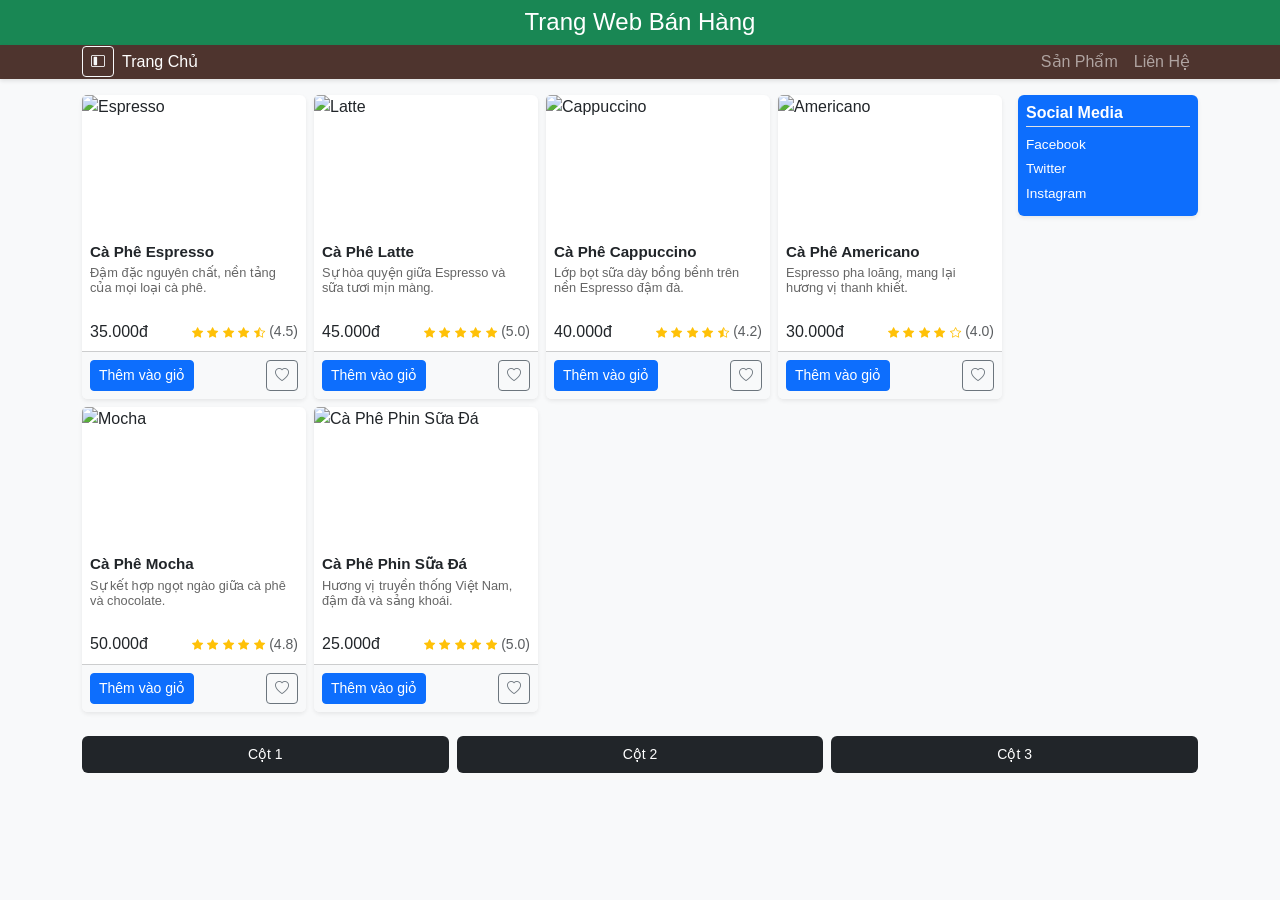
==== Bai1/index.html @ 05e0458a "Fix: Updated all product images to match names correctly" ====
<!DOCTYPE html>
<html lang="en">

<head>
    <meta charset="UTF-8">
    <meta name="viewport" content="width=device-width, initial-scale=1.0">
    <title>Coffee Tree</title>

    <!-- Bootstrap CSS & Icons -->
    <link rel="stylesheet" href="https://cdn.jsdelivr.net/npm/bootstrap@5.3.0/dist/css/bootstrap.min.css">
    <link rel="stylesheet" href="https://cdn.jsdelivr.net/npm/bootstrap-icons@1.7.2/font/bootstrap-icons.css">
    <link rel="stylesheet" href="style.css">
    <style>
        body {
            background-color: #f8f9fa;
        }

        .card-title {
            font-size: 0.95rem;
            font-weight: bold;
            margin-bottom: 0.25rem;
        }

        .card-text {
            font-size: 0.8rem;
            color: #666;
            line-height: 1.2;
            height: 2.4rem;
            overflow: hidden;
        }

        .card img {
            height: 140px;
            object-fit: cover;
        }

        header h1 {
            font-size: 1.5rem !important;
        }

        .sidebar-box {
            font-size: 0.85rem;
            min-width: 180px;
        }
        
        .rating-stars i {
            font-size: 0.7rem;
        }

        /* Sidebar toggle animation */
        #sidebar-column {
            transition: all 0.3s ease;
        }
        
        .collapsed-sidebar {
            width: 0;
            padding: 0 !important;
            overflow: hidden;
            opacity: 0;
            margin-left: -1rem;
        }

        .product-area {
            transition: all 0.3s ease;
        }

        .toggle-btn {
            cursor: pointer;
            z-index: 1000;
        }
    </style>
</head>

<body>
    <header class="bg-success text-white text-center py-2">
        <h1 class="mb-0">Trang Web Bán Hàng</h1>
    </header>

    <nav class="navbar navbar-expand-lg navbar-dark py-0">
        <div class="container">
            <div class="d-flex align-items-center">
                <button class="btn btn-outline-light btn-sm me-2 toggle-btn" onclick="toggleSidebar()">
                    <i class="bi bi-layout-sidebar-inset"></i>
                </button>
                <a class="navbar-brand fs-6" href="#">Trang Chủ</a>
            </div>
            <button class="navbar-toggler" type="button" data-bs-toggle="collapse" data-bs-target="#navbarNav"
                aria-controls="navbarNav" aria-expanded="false" aria-label="Toggle navigation">
                <span class="navbar-toggler-icon"></span>
            </button>
            <div class="collapse navbar-collapse" id="navbarNav">
                <ul class="navbar-nav ms-auto">
                    <li class="nav-item"><a class="nav-link fs-6 py-1" href="#">Sản Phẩm</a></li>
                    <li class="nav-item"><a class="nav-link fs-6 py-1" href="#">Liên Hệ</a></li>
                </ul>
            </div>
        </div>
    </nav>

    <div class="container mt-3">
        <div class="row g-3">
            <!-- Danh sách sản phẩm -->
            <div class="col product-area" id="main-content">
                <div class="row row-cols-2 row-cols-md-3 row-cols-lg-4 g-2">
                    <!-- Sản phẩm 1 -->
                    <div class="col">
                        <div class="card h-100 shadow-sm border-0 product-card">
                            <img src="https://images.unsplash.com/photo-1510591509098-f4fdc6d0ff04?w=400&h=250&fit=crop"
                                class="card-img-top" alt="Espresso">
                            <div class="card-body p-2">
                                <h5 class="card-title text-truncate">Cà Phê Espresso</h5>
                                <p class="card-text">Đậm đặc nguyên chất, nền tảng của mọi loại cà phê.</p>
                                <div class="d-flex justify-content-between align-items-center">
                                    <span class="h6 mb-0">35.000đ</span>
                                    <div class="rating-stars">
                                        <i class="bi bi-star-fill text-warning"></i>
                                        <i class="bi bi-star-fill text-warning"></i>
                                        <i class="bi bi-star-fill text-warning"></i>
                                        <i class="bi bi-star-fill text-warning"></i>
                                        <i class="bi bi-star-half text-warning"></i>
                                        <small class="text-muted">(4.5)</small>
                                    </div>
                                </div>
                            </div>
                            <div class="card-footer d-flex justify-content-between bg-light p-2">
                                <button class="btn btn-primary btn-sm">Thêm vào giỏ</button>
                                <button class="btn btn-outline-secondary btn-sm px-2"><i class="bi bi-heart"></i></button>
                            </div>
                        </div>
                    </div>
                    <!-- Sản phẩm 2 -->
                    <div class="col">
                        <div class="card h-100 shadow-sm border-0 product-card">
                            <img src="https://images.unsplash.com/photo-1541167760496-162955ed8a9f?w=400&h=250&fit=crop"
                                class="card-img-top" alt="Latte">
                            <div class="card-body p-2">
                                <h5 class="card-title text-truncate">Cà Phê Latte</h5>
                                <p class="card-text">Sự hòa quyện giữa Espresso và sữa tươi mịn màng.</p>
                                <div class="d-flex justify-content-between align-items-center">
                                    <span class="h6 mb-0">45.000đ</span>
                                    <div class="rating-stars">
                                        <i class="bi bi-star-fill text-warning"></i>
                                        <i class="bi bi-star-fill text-warning"></i>
                                        <i class="bi bi-star-fill text-warning"></i>
                                        <i class="bi bi-star-fill text-warning"></i>
                                        <i class="bi bi-star-fill text-warning"></i>
                                        <small class="text-muted">(5.0)</small>
                                    </div>
                                </div>
                            </div>
                            <div class="card-footer d-flex justify-content-between bg-light p-2">
                                <button class="btn btn-primary btn-sm">Thêm vào giỏ</button>
                                <button class="btn btn-outline-secondary btn-sm px-2"><i class="bi bi-heart"></i></button>
                            </div>
                        </div>
                    </div>
                    <!-- Sản phẩm 3 -->
                    <div class="col">
                        <div class="card h-100 shadow-sm border-0 product-card">
                            <img src="https://images.unsplash.com/photo-1572442313968-c399722c50d4?w=400&h=250&fit=crop"
                                class="card-img-top" alt="Cappuccino">
                            <div class="card-body p-2">
                                <h5 class="card-title text-truncate">Cà Phê Cappuccino</h5>
                                <p class="card-text">Lớp bọt sữa dày bồng bềnh trên nền Espresso đậm đà.</p>
                                <div class="d-flex justify-content-between align-items-center">
                                    <span class="h6 mb-0">40.000đ</span>
                                    <div class="rating-stars">
                                        <i class="bi bi-star-fill text-warning"></i>
                                        <i class="bi bi-star-fill text-warning"></i>
                                        <i class="bi bi-star-fill text-warning"></i>
                                        <i class="bi bi-star-fill text-warning"></i>
                                        <i class="bi bi-star-half text-warning"></i>
                                        <small class="text-muted">(4.2)</small>
                                    </div>
                                </div>
                            </div>
                            <div class="card-footer d-flex justify-content-between bg-light p-2">
                                <button class="btn btn-primary btn-sm">Thêm vào giỏ</button>
                                <button class="btn btn-outline-secondary btn-sm px-2"><i class="bi bi-heart"></i></button>
                            </div>
                        </div>
                    </div>
                    <!-- Sản phẩm 4 -->
                    <div class="col">
                        <div class="card h-100 shadow-sm border-0 product-card">
                            <img src="https://images.unsplash.com/photo-1551033406-611cf9a28f67?w=400&h=250&fit=crop"
                                class="card-img-top" alt="Americano">
                            <div class="card-body p-2">
                                <h5 class="card-title text-truncate">Cà Phê Americano</h5>
                                <p class="card-text">Espresso pha loãng, mang lại hương vị thanh khiết.</p>
                                <div class="d-flex justify-content-between align-items-center">
                                    <span class="h6 mb-0">30.000đ</span>
                                    <div class="rating-stars">
                                        <i class="bi bi-star-fill text-warning"></i>
                                        <i class="bi bi-star-fill text-warning"></i>
                                        <i class="bi bi-star-fill text-warning"></i>
                                        <i class="bi bi-star-fill text-warning"></i>
                                        <i class="bi bi-star text-warning"></i>
                                        <small class="text-muted">(4.0)</small>
                                    </div>
                                </div>
                            </div>
                            <div class="card-footer d-flex justify-content-between bg-light p-2">
                                <button class="btn btn-primary btn-sm">Thêm vào giỏ</button>
                                <button class="btn btn-outline-secondary btn-sm px-2"><i class="bi bi-heart"></i></button>
                            </div>
                        </div>
                    </div>
                    <!-- Sản phẩm 5 -->
                    <div class="col">
                        <div class="card h-100 shadow-sm border-0 product-card">
                            <img src="https://images.unsplash.com/photo-1578314675249-a6910f80cc4e?w=400&h=250&fit=crop"
                                class="card-img-top" alt="Mocha">
                            <div class="card-body p-2">
                                <h5 class="card-title text-truncate">Cà Phê Mocha</h5>
                                <p class="card-text">Sự kết hợp ngọt ngào giữa cà phê và chocolate.</p>
                                <div class="d-flex justify-content-between align-items-center">
                                    <span class="h6 mb-0">50.000đ</span>
                                    <div class="rating-stars">
                                        <i class="bi bi-star-fill text-warning"></i>
                                        <i class="bi bi-star-fill text-warning"></i>
                                        <i class="bi bi-star-fill text-warning"></i>
                                        <i class="bi bi-star-fill text-warning"></i>
                                        <i class="bi bi-star-fill text-warning"></i>
                                        <small class="text-muted">(4.8)</small>
                                    </div>
                                </div>
                            </div>
                            <div class="card-footer d-flex justify-content-between bg-light p-2">
                                <button class="btn btn-primary btn-sm">Thêm vào giỏ</button>
                                <button class="btn btn-outline-secondary btn-sm px-2"><i class="bi bi-heart"></i></button>
                            </div>
                        </div>
                    </div>
                    <!-- Sản phẩm 6 -->
                    <div class="col">
                        <div class="card h-100 shadow-sm border-0 product-card">
                            <img src="https://images.unsplash.com/photo-1612800045437-013098555e5c?w=400&h=250&fit=crop"
                                class="card-img-top" alt="Cà Phê Phin Sữa Đá">
                            <div class="card-body p-2">
                                <h5 class="card-title text-truncate">Cà Phê Phin Sữa Đá</h5>
                                <p class="card-text">Hương vị truyền thống Việt Nam, đậm đà và sảng khoái.</p>
                                <div class="d-flex justify-content-between align-items-center">
                                    <span class="h6 mb-0">25.000đ</span>
                                    <div class="rating-stars">
                                        <i class="bi bi-star-fill text-warning"></i>
                                        <i class="bi bi-star-fill text-warning"></i>
                                        <i class="bi bi-star-fill text-warning"></i>
                                        <i class="bi bi-star-fill text-warning"></i>
                                        <i class="bi bi-star-fill text-warning"></i>
                                        <small class="text-muted">(5.0)</small>
                                    </div>
                                </div>
                            </div>
                            <div class="card-footer d-flex justify-content-between bg-light p-2">
                                <button class="btn btn-primary btn-sm">Thêm vào giỏ</button>
                                <button class="btn btn-outline-secondary btn-sm px-2"><i class="bi bi-heart"></i></button>
                            </div>
                        </div>
                    </div>
                </div>
            </div>

            <!-- Sidebar Column -->
            <div class="col-auto" id="sidebar-column">
                <div class="bg-primary text-white p-2 rounded shadow-sm sidebar-box">
                    <h6 class="fw-bold border-bottom pb-1 mb-2">Social Media</h6>
                    <ul class="list-unstyled mb-0">
                        <li class="mb-1"><a href="#" class="text-white text-decoration-none">Facebook</a></li>
                        <li class="mb-1"><a href="#" class="text-white text-decoration-none">Twitter</a></li>
                        <li class="mb-1"><a href="#" class="text-white text-decoration-none">Instagram</a></li>
                    </ul>
                </div>
            </div>
        </div>
    </div>

    <!-- Phần footer -->
    <div class="container mt-4 mb-4">
        <div class="row g-2">
            <div class="col-4">
                <div class="bg-dark text-white text-center py-2 rounded">
                    <p class="small mb-0">Cột 1</p>
                </div>
            </div>
            <div class="col-4">
                <div class="bg-dark text-white text-center py-2 rounded">
                    <p class="small mb-0">Cột 2</p>
                </div>
            </div>
            <div class="col-4">
                <div class="bg-dark text-white text-center py-2 rounded">
                    <p class="small mb-0">Cột 3</p>
                </div>
            </div>
        </div>
    </div>

    <!-- Sử dụng Bootstrap JS và Popper.js -->
    <script src="https://cdn.jsdelivr.net/npm/bootstrap@5.3.0/dist/js/bootstrap.bundle.min.js"></script>
    <script>
        function toggleSidebar() {
            const sidebar = document.getElementById('sidebar-column');
            sidebar.classList.toggle('collapsed-sidebar');
        }
    </script>
</body>

</html>
---- Bai1/style.css ----
:root {
    --amber-color: #4e342e;
    --slate-gray: #455A64;
    --dark-bg: #333333;
}

body {
    background-color: #f4f7f6;
    font-family: Arial, sans-serif;
}

header {
    background-color: var(--dark-bg);
}

nav.navbar {
    background-color: var(--amber-color) !important;
    box-shadow: 0 2px 4px rgba(0, 0, 0, 0.1);
}

/* Fix chiều cao ảnh để danh sách luôn đều nhau */
.product-card img {
    height: 200px;
    object-fit: cover;
}

.product-card:hover {
    transform: translateY(-5px);
    transition: 0.3s;
    box-shadow: 0 10px 20px rgba(0, 0, 0, 0.12) !important;
}

.btn-buy {
    background-color: #04AA6D;
    color: white;
}

.btn-buy:hover {
    background-color: #038a58;
    color: white;
}

.btn-custom {
    background-color: var(--slate-gray);
    color: white;
}

.btn-custom:hover {
    background-color: #37474F;
    color: var(--amber-color);
}

.sidebar {
    background-color: var(--slate-gray);
    color: white;
}

.social-link {
    color: #e0e0e0;
    text-decoration: none;
    display: block;
    padding: 8px;
    margin-bottom: 5px;
    background: rgba(255, 255, 255, 0.1);
    border-radius: 4px;
}

.social-link:hover {
    background: var(--amber-color);
    color: #333;
}

.text-amber {
    color: var(--amber-color);
}
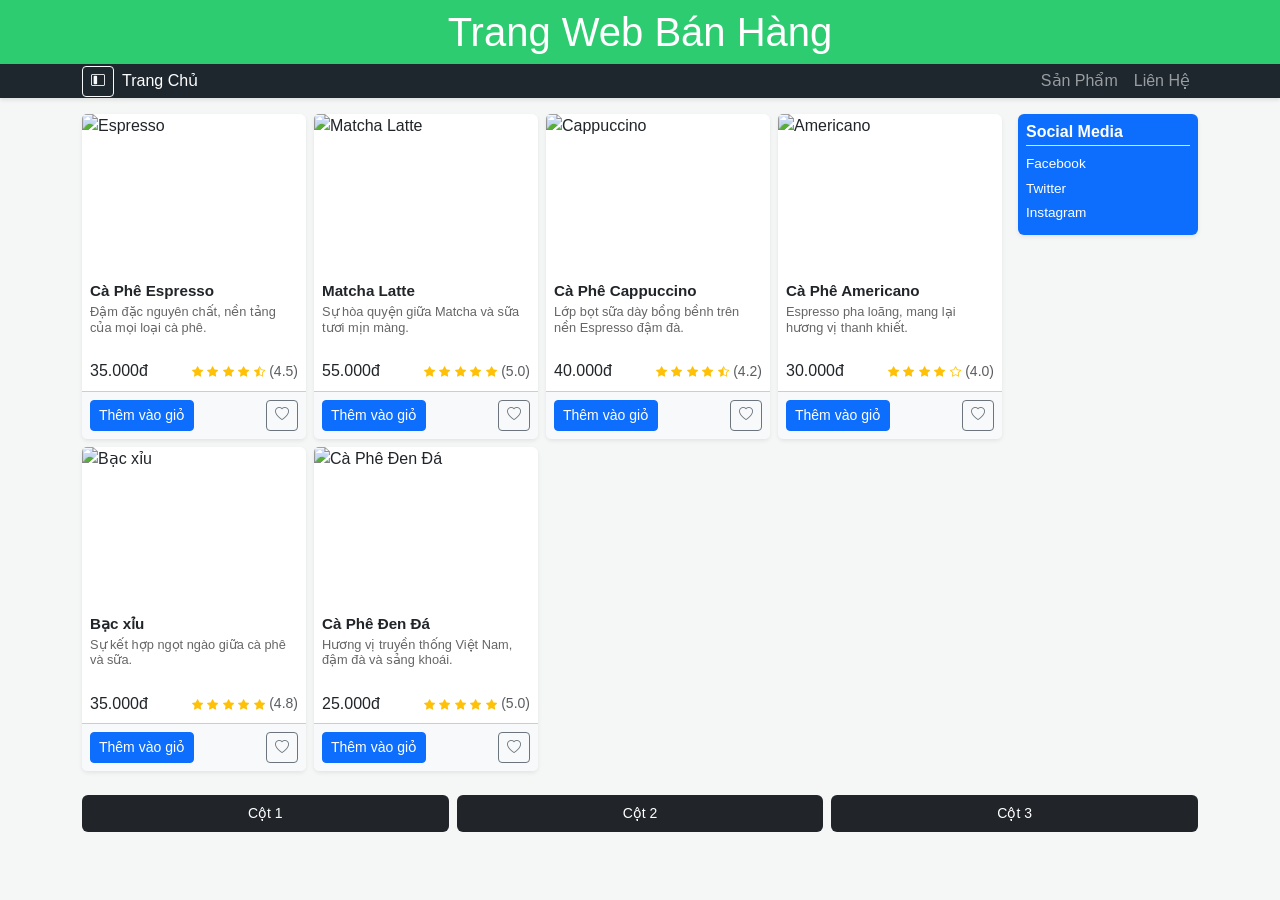
==== commit aa09e3ae: "Update: Refreshed color palette with vibrant green and modern dark navbar" ====
--- a/Bai1/index.html
+++ b/Bai1/index.html
@@ -10,69 +10,10 @@
     <link rel="stylesheet" href="https://cdn.jsdelivr.net/npm/bootstrap@5.3.0/dist/css/bootstrap.min.css">
     <link rel="stylesheet" href="https://cdn.jsdelivr.net/npm/bootstrap-icons@1.7.2/font/bootstrap-icons.css">
     <link rel="stylesheet" href="style.css">
-    <style>
-        body {
-            background-color: #f8f9fa;
-        }
-
-        .card-title {
-            font-size: 0.95rem;
-            font-weight: bold;
-            margin-bottom: 0.25rem;
-        }
-
-        .card-text {
-            font-size: 0.8rem;
-            color: #666;
-            line-height: 1.2;
-            height: 2.4rem;
-            overflow: hidden;
-        }
-
-        .card img {
-            height: 140px;
-            object-fit: cover;
-        }
-
-        header h1 {
-            font-size: 1.5rem !important;
-        }
-
-        .sidebar-box {
-            font-size: 0.85rem;
-            min-width: 180px;
-        }
-        
-        .rating-stars i {
-            font-size: 0.7rem;
-        }
-
-        /* Sidebar toggle animation */
-        #sidebar-column {
-            transition: all 0.3s ease;
-        }
-        
-        .collapsed-sidebar {
-            width: 0;
-            padding: 0 !important;
-            overflow: hidden;
-            opacity: 0;
-            margin-left: -1rem;
-        }
-
-        .product-area {
-            transition: all 0.3s ease;
-        }
-
-        .toggle-btn {
-            cursor: pointer;
-            z-index: 1000;
-        }
-    </style>
 </head>
 
 <body>
-    <header class="bg-success text-white text-center py-2">
+    <header class="text-white text-center py-2">
         <h1 class="mb-0">Trang Web Bán Hàng</h1>
     </header>
 
@@ -105,7 +46,7 @@
                     <!-- Sản phẩm 1 -->
                     <div class="col">
                         <div class="card h-100 shadow-sm border-0 product-card">
-                            <img src="https://images.unsplash.com/photo-1510591509098-f4fdc6d0ff04?w=400&h=250&fit=crop"
+                            <img src="https://bizweb.dktcdn.net/thumb/grande/100/468/889/products/ca-phe-espresso-huong-vi-kho-quen.jpg?v=1669952259183"
                                 class="card-img-top" alt="Espresso">
                             <div class="card-body p-2">
                                 <h5 class="card-title text-truncate">Cà Phê Espresso</h5>
@@ -124,20 +65,21 @@
                             </div>
                             <div class="card-footer d-flex justify-content-between bg-light p-2">
                                 <button class="btn btn-primary btn-sm">Thêm vào giỏ</button>
-                                <button class="btn btn-outline-secondary btn-sm px-2"><i class="bi bi-heart"></i></button>
+                                <button class="btn btn-outline-secondary btn-sm px-2"><i
+                                        class="bi bi-heart"></i></button>
                             </div>
                         </div>
                     </div>
                     <!-- Sản phẩm 2 -->
                     <div class="col">
                         <div class="card h-100 shadow-sm border-0 product-card">
-                            <img src="https://images.unsplash.com/photo-1541167760496-162955ed8a9f?w=400&h=250&fit=crop"
-                                class="card-img-top" alt="Latte">
-                            <div class="card-body p-2">
-                                <h5 class="card-title text-truncate">Cà Phê Latte</h5>
-                                <p class="card-text">Sự hòa quyện giữa Espresso và sữa tươi mịn màng.</p>
-                                <div class="d-flex justify-content-between align-items-center">
-                                    <span class="h6 mb-0">45.000đ</span>
+                            <img src="https://quantra.vn/wp-content/uploads/2025/04/matcha_latte2.jpg"
+                                class="card-img-top" alt="Matcha Latte">
+                            <div class="card-body p-2">
+                                <h5 class="card-title text-truncate">Matcha Latte</h5>
+                                <p class="card-text">Sự hòa quyện giữa Matcha và sữa tươi mịn màng.</p>
+                                <div class="d-flex justify-content-between align-items-center">
+                                    <span class="h6 mb-0">55.000đ</span>
                                     <div class="rating-stars">
                                         <i class="bi bi-star-fill text-warning"></i>
                                         <i class="bi bi-star-fill text-warning"></i>
@@ -150,14 +92,15 @@
                             </div>
                             <div class="card-footer d-flex justify-content-between bg-light p-2">
                                 <button class="btn btn-primary btn-sm">Thêm vào giỏ</button>
-                                <button class="btn btn-outline-secondary btn-sm px-2"><i class="bi bi-heart"></i></button>
+                                <button class="btn btn-outline-secondary btn-sm px-2"><i
+                                        class="bi bi-heart"></i></button>
                             </div>
                         </div>
                     </div>
                     <!-- Sản phẩm 3 -->
                     <div class="col">
                         <div class="card h-100 shadow-sm border-0 product-card">
-                            <img src="https://images.unsplash.com/photo-1572442313968-c399722c50d4?w=400&h=250&fit=crop"
+                            <img src="https://vinbarista.com/uploads/news/ca-phe-latte-la-gi-latte-co-vi-gi-latte-khac-gi-capuchino-202408161122_thumb.jpg"
                                 class="card-img-top" alt="Cappuccino">
                             <div class="card-body p-2">
                                 <h5 class="card-title text-truncate">Cà Phê Cappuccino</h5>
@@ -176,14 +119,15 @@
                             </div>
                             <div class="card-footer d-flex justify-content-between bg-light p-2">
                                 <button class="btn btn-primary btn-sm">Thêm vào giỏ</button>
-                                <button class="btn btn-outline-secondary btn-sm px-2"><i class="bi bi-heart"></i></button>
+                                <button class="btn btn-outline-secondary btn-sm px-2"><i
+                                        class="bi bi-heart"></i></button>
                             </div>
                         </div>
                     </div>
                     <!-- Sản phẩm 4 -->
                     <div class="col">
                         <div class="card h-100 shadow-sm border-0 product-card">
-                            <img src="https://images.unsplash.com/photo-1551033406-611cf9a28f67?w=400&h=250&fit=crop"
+                            <img src="https://www.cubes-asia.com/storage/blogs/2023/cafe-americano.jpg"
                                 class="card-img-top" alt="Americano">
                             <div class="card-body p-2">
                                 <h5 class="card-title text-truncate">Cà Phê Americano</h5>
@@ -202,20 +146,21 @@
                             </div>
                             <div class="card-footer d-flex justify-content-between bg-light p-2">
                                 <button class="btn btn-primary btn-sm">Thêm vào giỏ</button>
-                                <button class="btn btn-outline-secondary btn-sm px-2"><i class="bi bi-heart"></i></button>
+                                <button class="btn btn-outline-secondary btn-sm px-2"><i
+                                        class="bi bi-heart"></i></button>
                             </div>
                         </div>
                     </div>
                     <!-- Sản phẩm 5 -->
                     <div class="col">
                         <div class="card h-100 shadow-sm border-0 product-card">
-                            <img src="https://images.unsplash.com/photo-1578314675249-a6910f80cc4e?w=400&h=250&fit=crop"
-                                class="card-img-top" alt="Mocha">
-                            <div class="card-body p-2">
-                                <h5 class="card-title text-truncate">Cà Phê Mocha</h5>
-                                <p class="card-text">Sự kết hợp ngọt ngào giữa cà phê và chocolate.</p>
-                                <div class="d-flex justify-content-between align-items-center">
-                                    <span class="h6 mb-0">50.000đ</span>
+                            <img src="https://lypham.vn/wp-content/uploads/2024/09/cach-lam-bac-xiu-da.jpg"
+                                class="card-img-top" alt="Bạc xỉu">
+                            <div class="card-body p-2">
+                                <h5 class="card-title text-truncate">Bạc xỉu</h5>
+                                <p class="card-text">Sự kết hợp ngọt ngào giữa cà phê và sữa.</p>
+                                <div class="d-flex justify-content-between align-items-center">
+                                    <span class="h6 mb-0">35.000đ</span>
                                     <div class="rating-stars">
                                         <i class="bi bi-star-fill text-warning"></i>
                                         <i class="bi bi-star-fill text-warning"></i>
@@ -228,17 +173,18 @@
                             </div>
                             <div class="card-footer d-flex justify-content-between bg-light p-2">
                                 <button class="btn btn-primary btn-sm">Thêm vào giỏ</button>
-                                <button class="btn btn-outline-secondary btn-sm px-2"><i class="bi bi-heart"></i></button>
+                                <button class="btn btn-outline-secondary btn-sm px-2"><i
+                                        class="bi bi-heart"></i></button>
                             </div>
                         </div>
                     </div>
                     <!-- Sản phẩm 6 -->
                     <div class="col">
                         <div class="card h-100 shadow-sm border-0 product-card">
-                            <img src="https://images.unsplash.com/photo-1612800045437-013098555e5c?w=400&h=250&fit=crop"
-                                class="card-img-top" alt="Cà Phê Phin Sữa Đá">
-                            <div class="card-body p-2">
-                                <h5 class="card-title text-truncate">Cà Phê Phin Sữa Đá</h5>
+                            <img src="https://www.siftandsimmer.com/wp-content/uploads/2022/11/vietnamese-coffee1.jpg"
+                                class="card-img-top" alt="Cà Phê Đen Đá">
+                            <div class="card-body p-2">
+                                <h5 class="card-title text-truncate">Cà Phê Đen Đá</h5>
                                 <p class="card-text">Hương vị truyền thống Việt Nam, đậm đà và sảng khoái.</p>
                                 <div class="d-flex justify-content-between align-items-center">
                                     <span class="h6 mb-0">25.000đ</span>
@@ -254,7 +200,8 @@
                             </div>
                             <div class="card-footer d-flex justify-content-between bg-light p-2">
                                 <button class="btn btn-primary btn-sm">Thêm vào giỏ</button>
-                                <button class="btn btn-outline-secondary btn-sm px-2"><i class="bi bi-heart"></i></button>
+                                <button class="btn btn-outline-secondary btn-sm px-2"><i
+                                        class="bi bi-heart"></i></button>
                             </div>
                         </div>
                     </div>
--- a/Bai1/style.css
+++ b/Bai1/style.css
@@ -1,5 +1,6 @@
 :root {
-    --amber-color: #4e342e;
+    --primary-green: #2ecc71; /* Màu xanh lá tươi tắn, sống động */
+    --nav-dark: #1e272e;      /* Màu xanh đen hiện đại thay cho màu nâu */
     --slate-gray: #455A64;
     --dark-bg: #333333;
 }
@@ -10,17 +11,31 @@
 }
 
 header {
-    background-color: var(--dark-bg);
+    background-color: var(--primary-green) !important;
 }
 
 nav.navbar {
-    background-color: var(--amber-color) !important;
+    background-color: var(--nav-dark) !important;
     box-shadow: 0 2px 4px rgba(0, 0, 0, 0.1);
+}
+
+.card-title {
+    font-size: 0.95rem;
+    font-weight: bold;
+    margin-bottom: 0.25rem;
+}
+
+.card-text {
+    font-size: 0.8rem;
+    color: #666;
+    line-height: 1.2;
+    height: 2.4rem;
+    overflow: hidden;
 }
 
 /* Fix chiều cao ảnh để danh sách luôn đều nhau */
 .product-card img {
-    height: 200px;
+    height: 160px;
     object-fit: cover;
 }
 
@@ -31,28 +46,44 @@
 }
 
 .btn-buy {
-    background-color: #04AA6D;
+    background-color: var(--primary-green);
     color: white;
 }
 
 .btn-buy:hover {
-    background-color: #038a58;
+    background-color: #27ae60;
     color: white;
 }
 
-.btn-custom {
-    background-color: var(--slate-gray);
-    color: white;
+.sidebar-box {
+    font-size: 0.85rem;
+    min-width: 180px;
 }
 
-.btn-custom:hover {
-    background-color: #37474F;
-    color: var(--amber-color);
+.rating-stars i {
+    font-size: 0.7rem;
 }
 
-.sidebar {
-    background-color: var(--slate-gray);
-    color: white;
+/* Sidebar toggle animation */
+#sidebar-column {
+    transition: all 0.3s ease;
+}
+
+.collapsed-sidebar {
+    width: 0;
+    padding: 0 !important;
+    overflow: hidden;
+    opacity: 0;
+    margin-left: -1rem;
+}
+
+.product-area {
+    transition: all 0.3s ease;
+}
+
+.toggle-btn {
+    cursor: pointer;
+    z-index: 1000;
 }
 
 .social-link {
@@ -66,10 +97,6 @@
 }
 
 .social-link:hover {
-    background: var(--amber-color);
-    color: #333;
-}
-
-.text-amber {
-    color: var(--amber-color);
+    background: var(--primary-green);
+    color: white;
 }
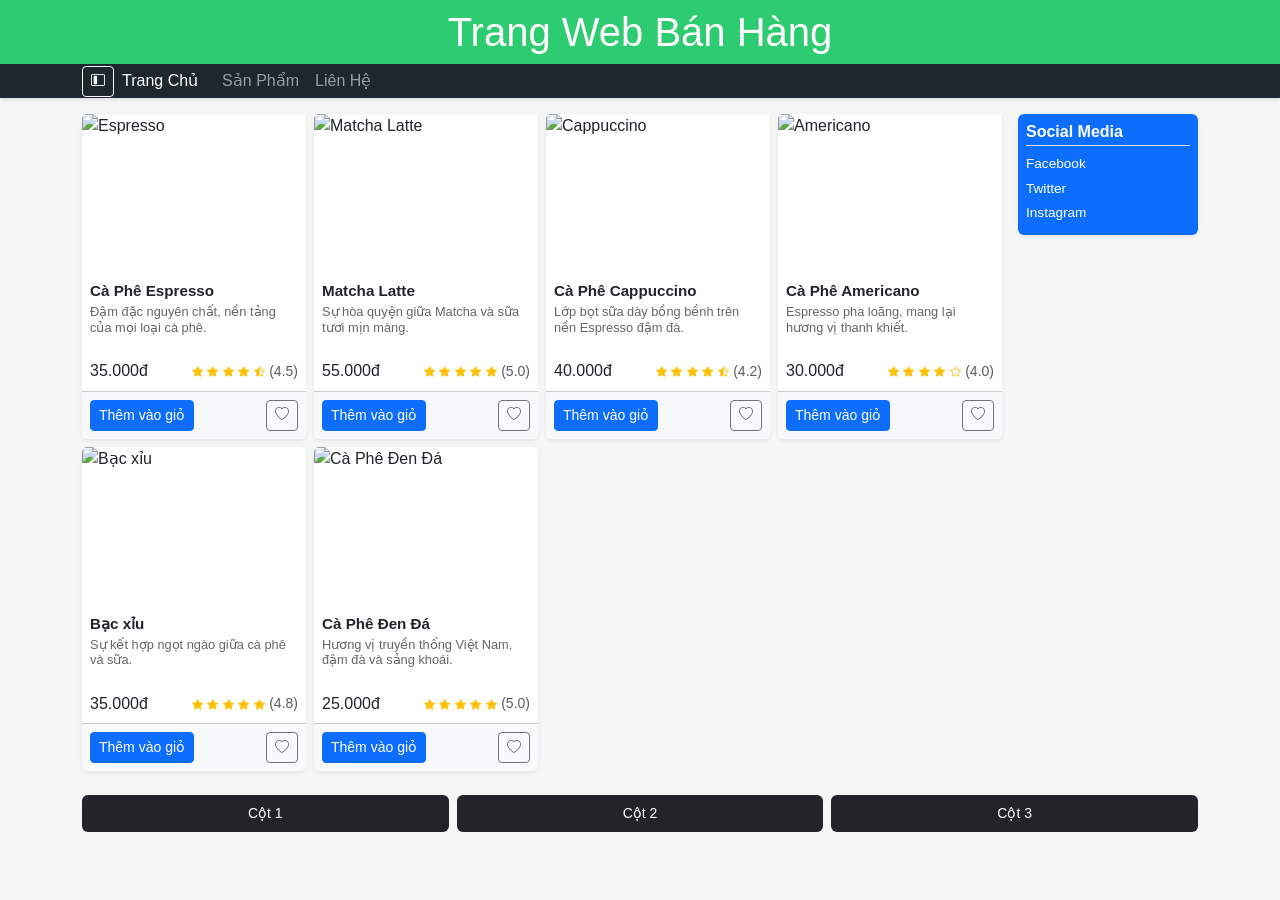
==== commit 9917ae55: "UI: Moved navbar links to the left next to brand" ====
--- a/Bai1/index.html
+++ b/Bai1/index.html
@@ -30,7 +30,7 @@
                 <span class="navbar-toggler-icon"></span>
             </button>
             <div class="collapse navbar-collapse" id="navbarNav">
-                <ul class="navbar-nav ms-auto">
+                <ul class="navbar-nav">
                     <li class="nav-item"><a class="nav-link fs-6 py-1" href="#">Sản Phẩm</a></li>
                     <li class="nav-item"><a class="nav-link fs-6 py-1" href="#">Liên Hệ</a></li>
                 </ul>
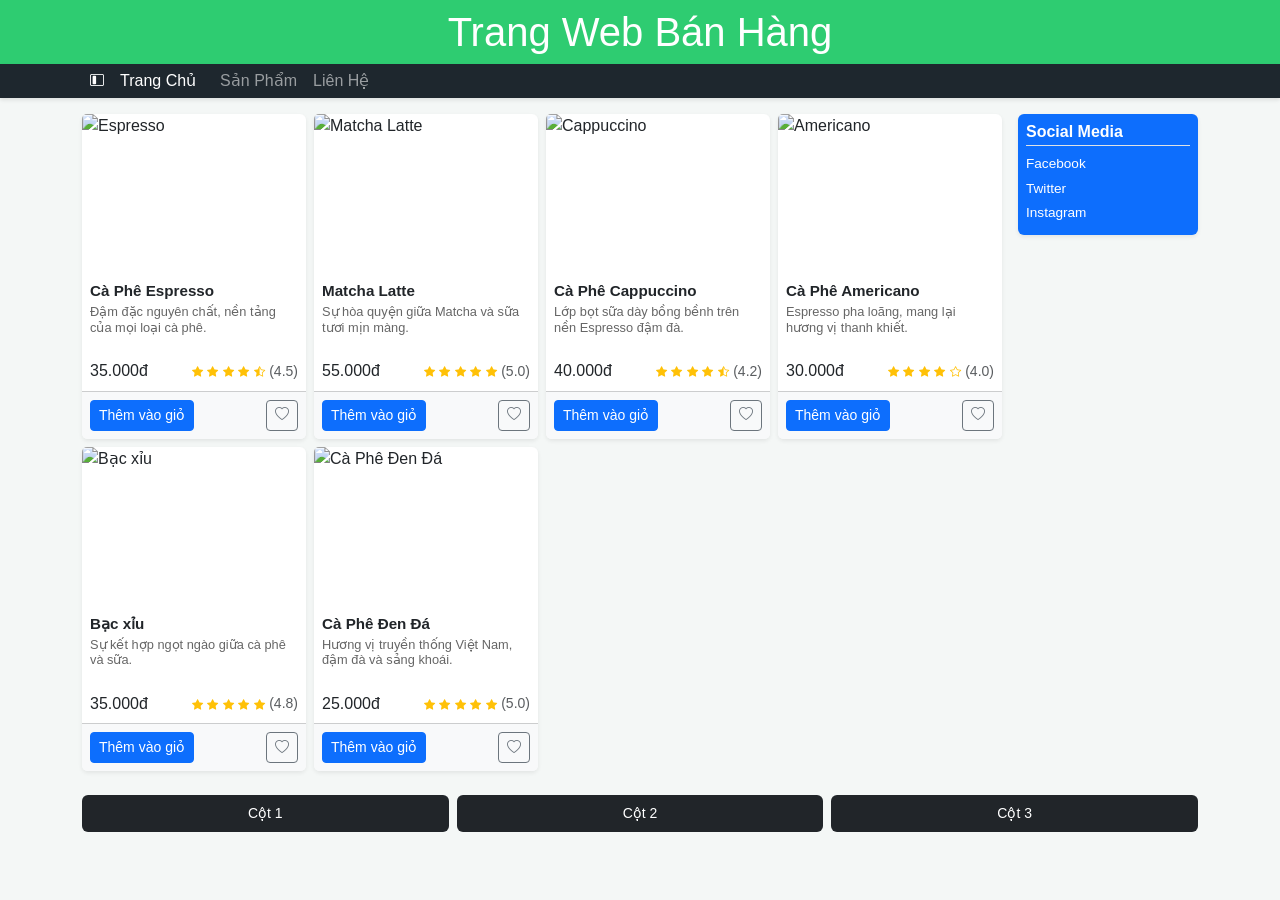
==== commit f7b0c7be: "UI: Removed border and focus outline from sidebar toggle button" ====
--- a/Bai1/index.html
+++ b/Bai1/index.html
@@ -20,7 +20,7 @@
     <nav class="navbar navbar-expand-lg navbar-dark py-0">
         <div class="container">
             <div class="d-flex align-items-center">
-                <button class="btn btn-outline-light btn-sm me-2 toggle-btn" onclick="toggleSidebar()">
+                <button class="btn text-white btn-sm me-2 toggle-btn border-0" onclick="toggleSidebar()">
                     <i class="bi bi-layout-sidebar-inset"></i>
                 </button>
                 <a class="navbar-brand fs-6" href="#">Trang Chủ</a>
--- a/Bai1/style.css
+++ b/Bai1/style.css
@@ -86,6 +86,11 @@
     z-index: 1000;
 }
 
+.toggle-btn:focus, .toggle-btn:active {
+    outline: none !important;
+    box-shadow: none !important;
+}
+
 .social-link {
     color: #e0e0e0;
     text-decoration: none;
